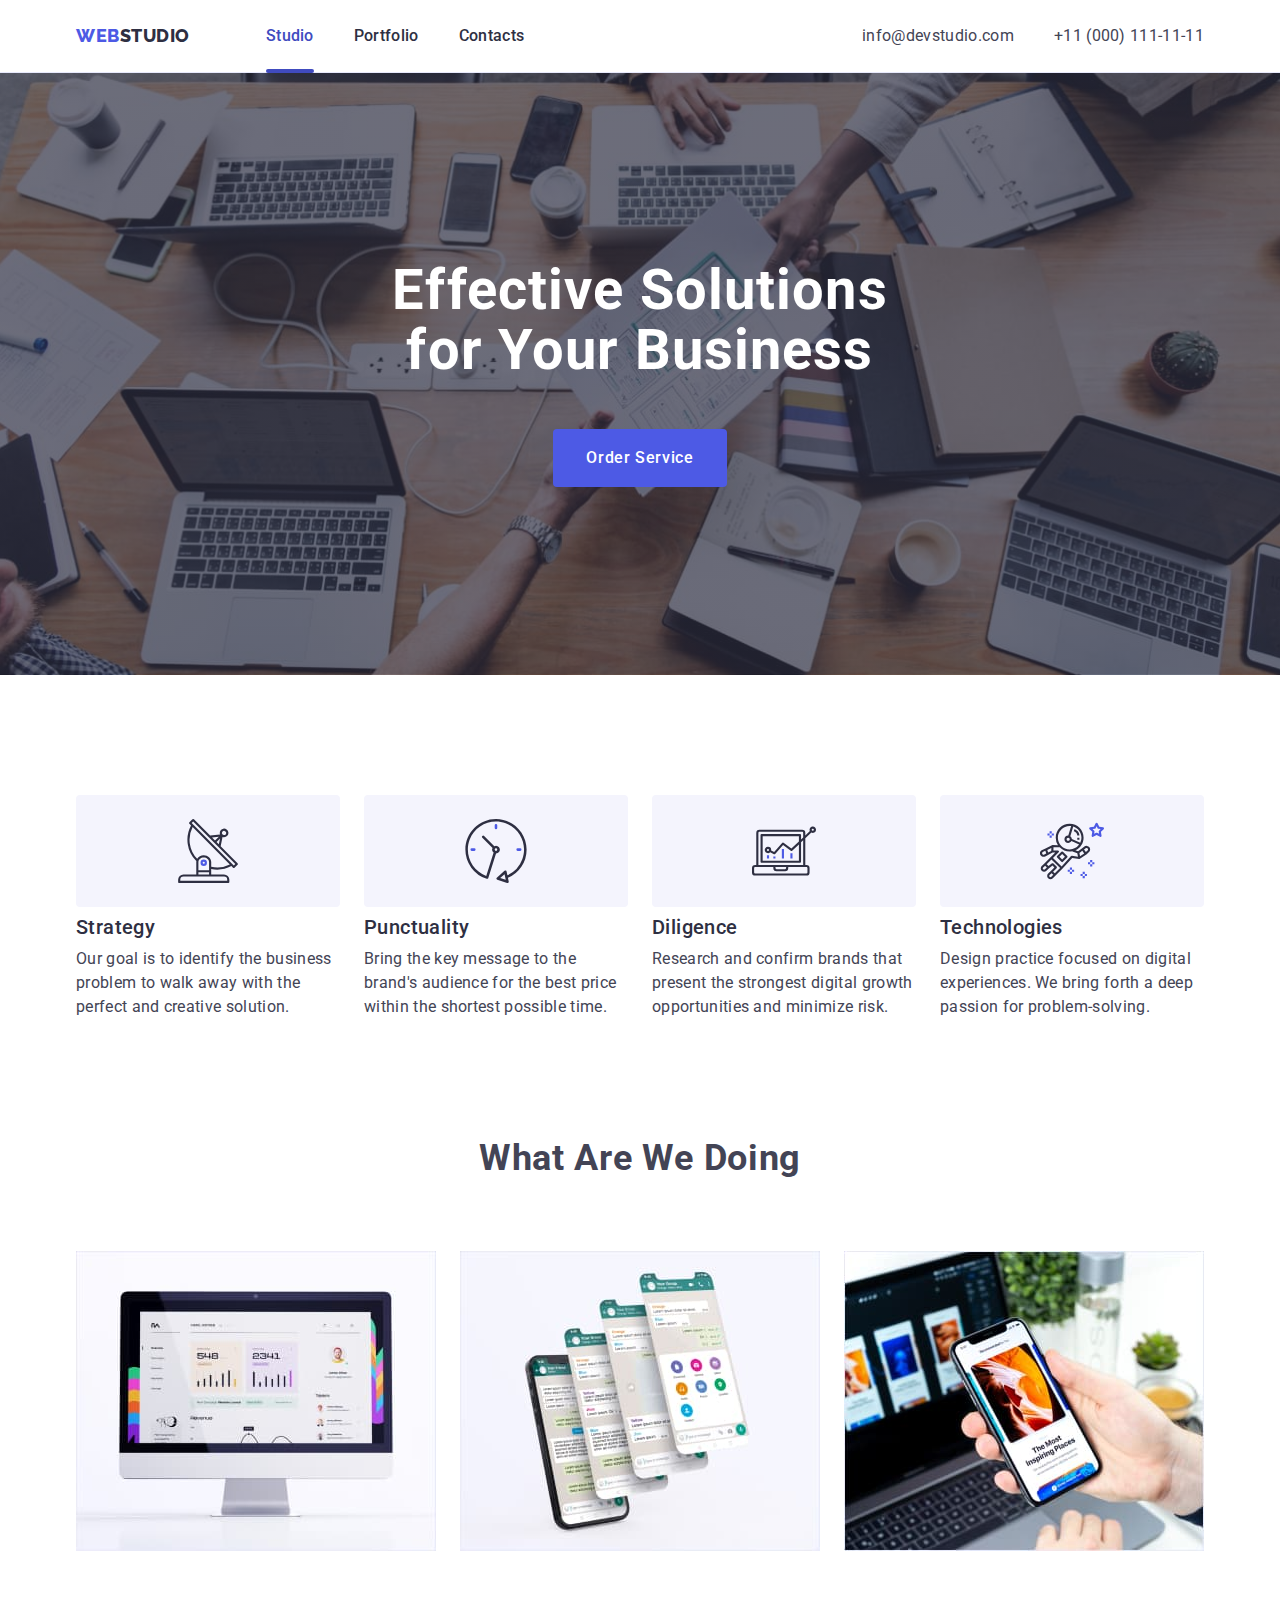
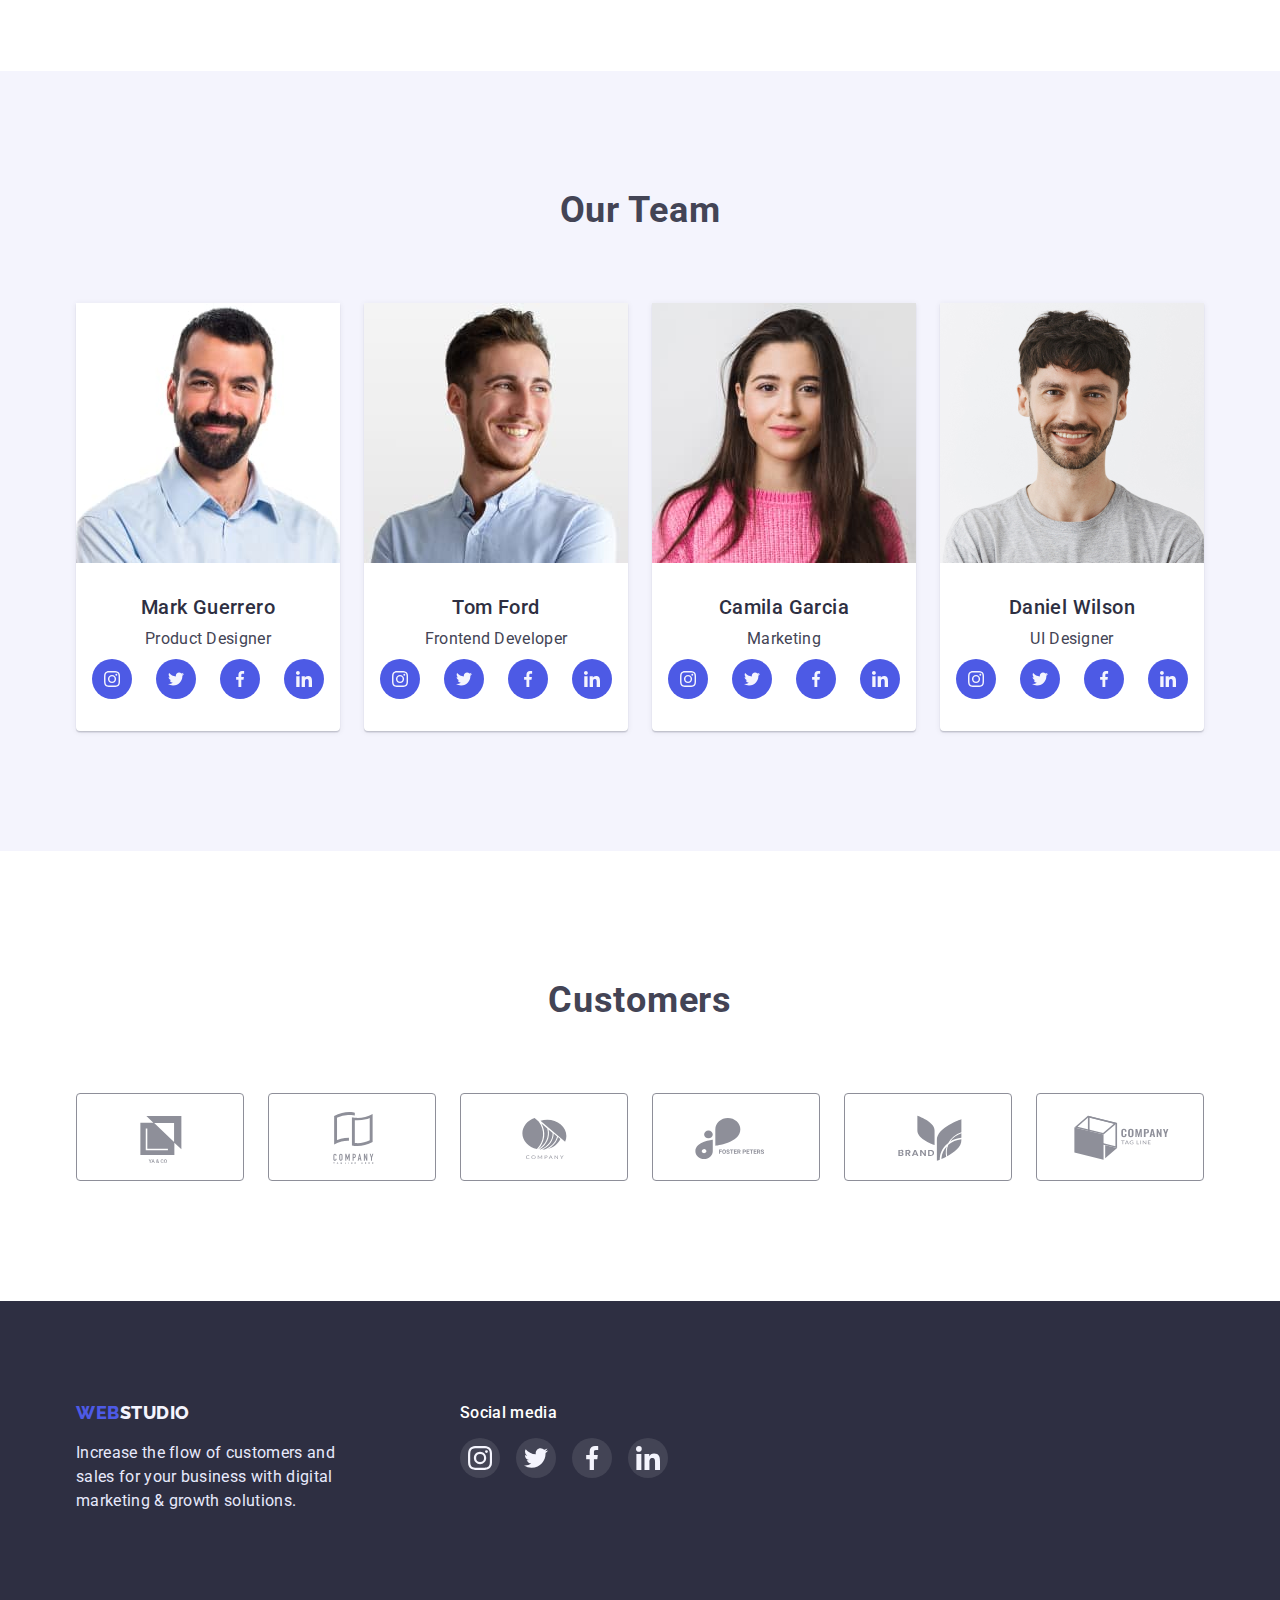
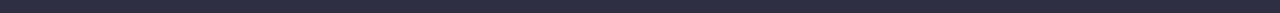
==== index.html @ 46c6119f "Initial commit" ====
<!DOCTYPE html>
<html lang="en">
  <head>
    <meta charset="UTF-8" />
    <meta http-equiv="X-UA-Compatible" content="IE=edge" />
    <meta name="viewport" content="width=device-width, initial-scale=1.0" />
    <title>WebStudio</title>

    <!-- normalize -->
    <link
      rel="stylesheet"
      href="https://cdnjs.cloudflare.com/ajax/libs/modern-normalize/1.0.0/modern-normalize.min.css"
    />

    <!-- font-family -->
    <link rel="preconnect" href="https://fonts.gstatic.com" />
    <link rel="preconnect" href="https://fonts.googleapis.com" />
    <link rel="preconnect" href="https://fonts.gstatic.com" crossorigin />
    <link
      href="https://fonts.googleapis.com/css2?family=Raleway:wght@800&family=Roboto:wght@400;500;700&display=swap"
      rel="stylesheet"
    />

    <!-- portfolio.html -->
    <link rel="stylesheet" href="./portfolio.html" />

    <!-- styles-css -->
    <link rel="stylesheet" href="./css/styles.css" />
  </head>

  <body>
    <!-- Header -->
    <header class="header">
      <div class="container header-container">
       
        <nav class="header-nav">
          <a href="./index.html" class="logo"
            >WEB<span class="logo-second">STUDIO</span></a
          >

          <ul class="site-nav">
            <li><a href="./index.html" class="link current">Studio</a></li>
            <li><a href="./portfolio.html" class="link">Portfolio</a></li>
            <li><a href="" class="link">Contacts</a></li>
          </ul>
        </nav>
        <address>
          <ul class="address-pages">
            <li>
              <a href="mailto:info@devstudio.com" class="mail link"
                >info@devstudio.com</a
              >
            </li>
            <li>
              <a href="tel:+110001111111" class="phone link"
                >+11 (000) 111-11-11</a
              >
            </li>
          </ul>
        </address>
      </div>
      
    </header>

    <main>
      <!-- Hero section -->
      <section class="section hero">
        <div class="container">
          <h1 class="hero-title">
            Effective Solutions for Your Business
          </h1>
          <button class="hero-button" type="button" data-modal-open>Order Service</button>
        </div>
      </section>
      <!-- секція2 Benefits-->
      <section class="section">
        <div class="container">
          <h2 class="visually-hidden">Our benefits</h2>
        <ul class="benefits-list list">
          <li class="benefits-item">
            <div class="icon-container">
              <svg class="benefit-icons" width="64" height="64"> 
              <use href="./images/icons.svg#icon-antenna"></use>
            </svg></div>
            
            <h3 class="section-subtitle">Strategy</h3>
            <p class="section-text">
              Our goal is to identify the business problem to walk away with the
              perfect and creative solution.
            </p>
          </li>
          <li class="benefits-item">
            <div class="icon-container">
            <svg class="benefit-icons" width="64" height="64">
              <use href="./images/icons.svg#icon-clock"></use>
            </svg></div>
            <h3 class="section-subtitle">Punctuality</h3>
            <p class="section-text">
              Bring the key message to the brand's audience for the best price
              within the shortest possible time.
            </p>
          </li>
          <li class="benefits-item">
            <div class="icon-container">
            <svg class="benefit-icons" width="64" height="64">
              <use href="./images/icons.svg#icon-diagram"></use>
            </svg></div>
            <h3 class="section-subtitle">Diligence</h3>
            <p class="section-text">
              Research and confirm brands that present the strongest digital
              growth opportunities and minimize risk.
            </p>
          </li>
          <li class="benefits-item">
            <div class="icon-container">
            <svg class="benefit-icons" width="64" height="64">
              <use href="./images/icons.svg#icon-astronaut"></use>
            </svg></div>
            <h3 class="section-subtitle">Technologies</h3>
            <p class="section-text">
              Design practice focused on digital experiences. We bring forth a
              deep passion for problem-solving.
            </p>
          </li>
        </ul>
        </div>
        
        
      </section>
      <!-- секція3 -->
      <section class="section about">
        <div class="container">
        <h2 class="section-title">What are we doing</h2>
        <ul class="list services ">
          <li>
            <img src="./images/img1.jpg" alt="img" width="360" height="300" />
          </li>
          <li>
            <img src="./images/img2.jpg" alt="img" width="360" height="300" />
          </li>
          <li>
            <img src="./images/img3.jpg" alt="img" width="360" height="300" />
          </li>
        </ul>
        </div>
      </section>
      <!-- секція 4 OUR TEAM -->
      <section class="section team">
        <div class="container">
        <h2 class="section-title">Our Team</h2>
        <ul class="list team-faces">
          <li class="team-list">
            <img class="image"
              src="./images/photo1.jpg"
              alt="Mark Guerrero"
              width="264"
              height="260"
            />
            <h3 class="section-subtitle">Mark Guerrero</h3>
            <p class="section-text team-text">Product Designer</p>
            <ul class="socials-list list">
              <li class="socials-item">
                <a class="socials-link" href="#">
                <svg class="socials-icon" width="16" height="16">
                <use href="./images/icons.svg#icon-instagram">

                </use>
              </svg>
            </a>
          </li>
              <li class="socials-item">
                <a class="socials-link " href="#">
                <svg class="socials-icon" width="16" height="16">
                <use href="./images/icons.svg#icon-twitter">

                </use>
              </svg>
            </a>
          </li>
              <li class="socials-item">
                <a class="socials-link" href="#">
                <svg class="socials-icon" width="16" height="16">
                <use href="./images/icons.svg#icon-facebook">

                </use>
              </svg>
            </a>
          </li>
              <li class="socials-item">
                <a class="socials-link" href="#">
                <svg class="socials-icon" width="16" height="16">
                <use href="./images/icons.svg#icon-linkedin">

                </use>
              </svg>
            </a>
          </li>
            </ul>
          </li>
          <li class="team-list">
            <img class="image"
              src="./images/photo2.jpg"
              alt="Tom Ford"
              width="264"
              height="260"
            />
            <h3 class="section-subtitle">Tom Ford</h3>
            <p class="section-text team-text">Frontend Developer</p>
             <ul class="socials-list list">
              <li class="socials-item">
                <a class="socials-link" href="#">
                <svg class="socials-icon" width="16" height="16">
                <use href="./images/icons.svg#icon-instagram">

                </use>
              </svg>
            </a>
          </li>
              <li class="socials-item">
                <a class="socials-link " href="#">
                <svg class="socials-icon" width="16" height="16">
                <use href="./images/icons.svg#icon-twitter">

                </use>
              </svg>
            </a>
          </li>
              <li class="socials-item">
                <a class="socials-link" href="#">
                <svg class="socials-icon" width="16" height="16">
                <use href="./images/icons.svg#icon-facebook">

                </use>
              </svg>
            </a>
          </li>
              <li class="socials-item">
                <a class="socials-link" href="#">
                <svg class="socials-icon" width="16" height="16">
                <use href="./images/icons.svg#icon-linkedin">

                </use>
              </svg>
            </a>
          </li>
            </ul>
          </li>
          <li class="team-list">
            <img class="image"
              src="./images/photo3.jpg"
              alt="Camila Garcia"
              width="264"
              height="260"
            />
            <h3 class="section-subtitle">Camila Garcia</h3>
            <p class="section-text team-text">Marketing</p>
             <ul class="socials-list list">
              <li class="socials-item">
                <a class="socials-link" href="#">
                <svg class="socials-icon" width="16" height="16">
                <use href="./images/icons.svg#icon-instagram">

                </use>
              </svg>
            </a>
          </li>
              <li class="socials-item">
                <a class="socials-link " href="#">
                <svg class="socials-icon" width="16" height="16">
                <use href="./images/icons.svg#icon-twitter">

                </use>
              </svg>
            </a>
          </li>
              <li class="socials-item">
                <a class="socials-link" href="#">
                <svg class="socials-icon" width="16" height="16">
                <use href="./images/icons.svg#icon-facebook">

                </use>
              </svg>
            </a>
          </li>
              <li class="socials-item">
                <a class="socials-link" href="#">
                <svg class="socials-icon" width="16" height="16">
                <use href="./images/icons.svg#icon-linkedin">

                </use>
              </svg>
            </a>
          </li>
            </ul>
          </li>
          <li class="team-list">
            <img class="image"
              src="./images/photo4.jpg"
              alt="Daniel Wilson"
              width="264"
              height="260"
            />
            <h3 class="section-subtitle">Daniel Wilson</h3>
            <p class="section-text team-text">UI Designer</p>
             <ul class="socials-list list">
              <li class="socials-item">
                <a class="socials-link" href="#">
                <svg class="socials-icon" width="16" height="16">
                <use href="./images/icons.svg#icon-instagram">

                </use>
              </svg>
            </a>
          </li>
              <li class="socials-item">
                <a class="socials-link " href="#">
                <svg class="socials-icon" width="16" height="16">
                <use href="./images/icons.svg#icon-twitter">

                </use>
              </svg>
            </a>
          </li>
              <li class="socials-item">
                <a class="socials-link" href="#">
                <svg class="socials-icon" width="16" height="16">
                <use href="./images/icons.svg#icon-facebook">

                </use>
              </svg>
            </a>
          </li>
              <li class="socials-item">
                <a class="socials-link" href="#">
                <svg class="socials-icon" width="16" height="16">
                <use href="./images/icons.svg#icon-linkedin">

                </use>
              </svg>
            </a>
          </li>
            </ul>
          </li>
        </ul>
      </section>
      </div>

<!-- section Customers -->

      <section class="customers-section">
        <div class="container">
          <h2 class="section-title">Customers</h2>

          <ul class="customers-list list">

            <li class="customers-item">
              <a class="customers-link" href="#">
              <svg class="customers-icon" width="104" height="56">
                <use href="./images/icons.svg#icon-ya-and-co">
                </use>
              </svg> 
              </a>
            </li>

            <li class="customers-item">
              <a class="customers-link" href="#"> 
              <svg class="customers-icon" width="104" height="56">
                <use href="./images/icons.svg#icon-company-tagline-here">
               </use>
              </svg> 
              </a>
            </li>

            <li class="customers-item">
              <a class="customers-link" href="#"> 
              <svg class="customers-icon" width="104" height="56">
                <use href="./images/icons.svg#icon-company">
                </use>
              </svg> 
            </a>
            </li>

            <li class="customers-item">
              <a class="customers-link" href="#">
              <svg class="customers-icon" width="104" height="56">
                <use href="./images/icons.svg#icon-foster-peters">
                </use>
              </svg> 
            </a>
            </li>

            <li class="customers-item">
              <a class="customers-link" href="#"> 
              <svg class="customers-icon" width="104" height="56">
                <use href="./images/icons.svg#icon-brand">
                </use>
              </svg>  
            </a>
          </li>

            <li class="customers-item">
              <a class="customers-link" href="#">   
              <svg class="customers-icon" width="104" height="56">
                <use href="./images/icons.svg#icon-company-tagline">
                </use>
              </svg>  
            </a>
          </li>
          </ul>
          </div>
      </section>
    </main>

    <footer class="footer">

      <div class="container footer-page">

      <div class="footer-logo">
      <a href="./index.html" class="logo"
        >WEB<span class="logo-second inverted">STUDIO</span>
      </a>
      <p class="footer-text">
        Increase the flow of customers and sales for your business with digital
        marketing & growth solutions.
      </p>
      </div>

      <div class="footer-media">

      <h2 class="footer-title">Social media</h2>

      <ul class="footer-social-list list">

        <li class="footer-socials-item">
          <a class="footer-socials-link" href="#">
            <svg class="footer-socials-icon" width="24" height="24">
              <use href="./images/icons.svg#icon-instagram-f">
              </use>
            </svg>
           </a>
           </li>

        <li class="footer-socials-item">
          <a class="footer-socials-link" href="#">
           <svg class="footer-socials-icon" width="24" height="24">
            <use href="./images/icons.svg#icon-twitter-f">
            </use>
            </svg>
            </a>
            </li>
        <li class="footer-socials-item">
          <a class="footer-socials-link" href="#">
          <svg class="footer-socials-icon" width="24" height="24">
           <use href="./images/icons.svg#icon-facebook-f">
            </use>
             </svg>
             </a>
             </li>
        <li class="footer-socials-item">
          <a class="footer-socials-link" href="#">
          <svg class="footer-socials-icon" width="24" height="24">
          <use href="./images/icons.svg#icon-linkedin-f">
           </use>
           </svg>
        </a>
        </li>
      </ul>
</div>
      </div>
    </footer>
 
    <div class="backdrop is-hidden" data-modal >

      <div class="modal">

        <button class="modal-close" type="button" data-modal-close>
          <svg class="icon-close" width="8" height="8">
            <use href="./images/icons.svg#icon-close">
          </use>
          </svg>
        </button>

      </div>
    </div>



    <script src="./js/modal.js"></script>
  </body>
</html>
---- css/styles.css ----
:root {
  --primary-text-color: #434455; /* SLATE */
  --primary-color: #2e2f42; /* NAVY BLUE */
  --accent-color: #4d5ae5; /* IRIS*/
  --secondary-background-color: #f4f4fd; /* CLOUD */
  --accent-color-focus: #404bbf; /* OCEAN */
  --border-color: #e7e9fc; /* CORNFLOWER */
  --secondary-border-color: #8e8f99; /* LIGHT SLATE */
  --invert-white-color: #fff; /* WHITE */
  --icon-color-grey: #afb1b8;
  --background-icon-secondary: rgba(255, 255, 255, 0.1);
  --background-icon-accent: #31d0aa;
  --modal-color: #fcfcfc;
}

body {
  color: var(--primary-text-color);
  background-color: var(--invert-white-color);
  font-family: 'Roboto', sans-serif;
  font-size: 16px;
}

p,
h1,
h2,
h3,
h4,
h5,
h6 {
  margin-top: 0;
}

ul {
  margin: 0;
  padding: 0;
}

img {
  display: block;
  max-width: 100%;
  height: auto;
}

.container {
  width: 1158px;
  padding: 0 15px;
  margin: 0 auto;
}

.icon-container {
  width: 264px;
  height: 112px;
  margin-bottom: 8px;

  display: flex;
  align-items: center;
  justify-content: center;

  background-color: var(--secondary-background-color);
  border-radius: 4px;
}

.visually-hidden {
  position: absolute;
  width: 1px;
  height: 1px;
  margin: -1px;
  border: 0;
  padding: 0;

  white-space: nowrap;
  clip-path: inset(100%);
  clip: rect(0 0 0 0);
  overflow: hidden;
}

.section {
  padding: 120px 0;
}

.link {
  text-decoration: none;
}

/* Header */

.header {
  border-bottom: 1px solid var(--border-color);
  box-shadow: 0px 2px 1px rgba(46, 47, 66, 0.08),
    0px 1px 1px rgba(46, 47, 66, 0.16), 0px 1px 6px rgba(46, 47, 66, 0.08);
}

.site-nav,
.address-pages,
.list {
  list-style: none;
}

.header-container {
  display: flex;
  align-items: center;
}

.header-nav {
  display: flex;
  align-items: center;
  flex-grow: 1;
  gap: 76px;
}

.logo {
  color: var(--accent-color);
  font-family: 'Raleway', sans-serif;
  font-weight: 800;
  font-size: 18px;
  line-height: 1.33;
  letter-spacing: 0.03em;
  text-decoration: none;
}

.logo-second {
  color: var(--primary-color);
}

.logo .inverted {
  color: var(--secondary-background-color);
}

.site-nav {
  display: flex;
  gap: 40px;
}

.site-nav .link {
  color: var(--primary-color);
  font-weight: 500;
  text-decoration: none;
  line-height: 1.5;
  letter-spacing: 0.02em;
  padding: 24px 0;

  display: block;
  transition: color 250ms cubic-bezier(0.4, 0, 0.2, 1);
}

.site-nav .link:hover,
.site-nav .link:focus {
  color: var(--accent-color-focus);
}

.site-nav .link.current {
  position: relative;
  color: var(--accent-color-focus);
}

.link.current::after {
  position: absolute;

  bottom: -1px;
  left: 0;
  width: 100%;
  height: 4px;
  background-color: currentColor;
  border-radius: 2px;

  content: '';
}

.address-pages {
  align-items: center;
  gap: 40px;
  display: flex;
  padding: 24px 0;
}

.address-pages .mail,
.address-pages .phone {
  color: var(--primary-text-color);
  font-style: normal;
  line-height: 1.5;
  text-decoration: none;
  letter-spacing: 0.02em;
  transition: color 250ms cubic-bezier(0.4, 0, 0.2, 1);
}

.address-pages .mail:hover,
.address-pages .mail:focus {
  color: var(--accent-color-focus);
}

/* Hero */
.section .hero {
  max-width: 1440px;
  margin: 0 auto;
}

.hero {
  padding-top: 188px;
  padding-bottom: 188px;

  text-align: center;
  background-color: var(--primary-color);
  background-image: linear-gradient(
      rgba(46, 47, 66, 0.7),
      rgba(46, 47, 66, 0.7)
    ),
    url(../images/people-office.jpg);
  background-repeat: no-repeat;
  background-position: center;
  background-size: cover;
  max-width: 1440px;
  margin: 0 auto;
}

.hero-title {
  width: 496px;
  margin-left: auto;
  margin-right: auto;
  margin-bottom: 48px;

  color: var(--invert-white-color);
  font-size: 56px;
  line-height: 1.07;
  text-align: center;
  letter-spacing: 0.02em;
}

.hero-button {
  display: inline-block;
  border-radius: 4px;
  padding: 16px 32px;
  border: 1px solid transparent;

  color: var(--invert-white-color);
  background-color: var(--accent-color);
  font-family: 'Roboto', sans-serif;
  font-weight: 500;
  font-size: 16px;
  line-height: 1.5;
  align-items: center;
  letter-spacing: 0.04em;
  cursor: pointer;
  transition: background-color 250ms cubic-bezier(0.4, 0, 0.2, 1);
}

.hero-button:hover,
.hero-button:focus {
  background-color: var(--accent-color-focus);
}

/* Benefit section */

.benefits-list {
  display: flex;
  justify-content: center;
  gap: 24px;
}

.benefits-item {
  flex-basis: calc((100% - 72px) / 4);
}

.services {
  display: flex;
  justify-content: center;
  flex-grow: 1;
  gap: 24px;
}

.item-name {
  font-weight: 500;
  font-size: 20px;
  line-height: 1.2;
  letter-spacing: 0.02em;
}

/* About section */
.about {
  padding-top: 0;
}

/* TEAM section  */

.team-faces {
  display: flex;
  justify-content: center;
  gap: 24px;
  flex-basis: calc((100% - 24px) / 3);
}

.team {
  background-color: var(--secondary-background-color);
}

.section-title {
  margin-bottom: 72px;

  font-size: 36px;
  line-height: 1.11;
  text-align: center;
  letter-spacing: 0.02em;
  text-transform: capitalize;
}

.section-subtitle {
  margin-bottom: 8px;

  font-weight: 500;
  font-size: 20px;
  line-height: 1.2;
  letter-spacing: 0.02em;
  color: var(--primary-color);
}

.section-text {
  line-height: 1.5;
  letter-spacing: 0.02em;
  color: var(--primary-text-color);
  margin-bottom: 0;
}

.team-list {
  background-color: var(--invert-white-color);
  padding-bottom: 32px;
  text-align: center;

  box-shadow: 0px 1px 6px rgba(46, 47, 66, 0.08),
    0px 1px 1px rgba(46, 47, 66, 0.16), 0px 2px 1px rgba(46, 47, 66, 0.08);
  border-radius: 0px 0px 4px 4px;
}

.team-text {
  margin-bottom: 8px;
}

.image {
  margin-bottom: 32px;
}

/* PORTFOLIO Styles*/

.portfolio {
  padding-top: 96px;
}

.portfolio-img {
  margin-bottom: 0;
}

.section .portfolio {
  padding-top: 96px;
}

.buttons {
  display: flex;
  gap: 24px;
  margin-bottom: 72px;
  justify-content: center;
}

.portfolio-button {
  color: var(--accent-color);
  background-color: var(--secondary-background-color);
  border: 1px solid var(--border-color);
  padding: 12px 24px;
  border-radius: 4px;

  font-weight: 500;
  font-size: 16px;
  line-height: 1.5;
  letter-spacing: 0.04em;
  transition: color 250ms cubic-bezier(0.4, 0, 0.2, 1),
    background-color 250ms cubic-bezier(0.4, 0, 0.2, 1),
    box-shadow 250ms cubic-bezier(0.4, 0, 0.2, 1);
}

.portfolio-button:hover,
.portfolio-button:focus {
  color: var(--invert-white-color);
  background-color: var(--accent-color-focus);
  box-shadow: 0px 3px 1px rgba(0, 0, 0, 0.1), 0px 2px 1px rgba(0, 0, 0, 0.08),
    0px 2px 2px rgba(0, 0, 0, 0.12);
  border-radius: 4px;
  border-color: transparent;

  cursor: pointer;
}

.portfolio-links {
  display: block;
  text-decoration: none;
  border: 1px solid var(--border-color);
  transition: border 250ms cubic-bezier(0.4, 0, 0.2, 1),
    box-shadow 250ms cubic-bezier(0.4, 0, 0.2, 1);
}

.portfolio-links:hover,
.portfolio-links:focus {
  border: 1px solid var(--secondary-background-color);
  box-shadow: 0px 1px 6px rgba(46, 47, 66, 0.08),
    0px 1px 1px rgba(46, 47, 66, 0.16), 0px 2px 1px rgba(46, 47, 66, 0.08);
}

.portfolio-list {
  background: var(--invert-white-color);

  flex-basis: calc((100% - 48px) / 3);
}

.cards-set {
  display: flex;
  flex-wrap: wrap;
  row-gap: 48px;
  column-gap: 24px;
}

.img-descr {
  padding: 32px 16px;
}

.card-image {
  position: relative;
  overflow: hidden;
}

.image-overlay {
  position: absolute;

  top: 0;
  left: 0;
  width: 100%;
  height: 100%;
  transform: translateY(100%);
  transition: transform 250ms cubic-bezier(0.4, 0, 0.2, 1);
  padding: 40px 32px;

  background-color: var(--accent-color);
  color: var(--secondary-background-color);
  line-height: 1.5;
  letter-spacing: 0.02em;
}

.portfolio-links:hover .image-overlay,
.portfolio-links:focus .image-overlay {
  transform: translateY(0%);
}

/* Footer */

.footer {
  padding-top: 100px;
  padding-bottom: 100px;

  background-color: var(--primary-color);
}

.footer-text {
  color: var(--border-color);
  line-height: 1.5;
  letter-spacing: 0.02em;
  width: 264px;
  margin-top: 16px;
  margin-bottom: 0;
}

.footer-title {
  font-weight: 500;
  font-size: 16px;
  line-height: 1.5;
  color: var(--invert-white-color);
  letter-spacing: 0.02em;
}

.footer-page {
  display: flex;
  gap: 120px;
}

.footer-social-list {
  display: flex;

  gap: 16px;
}

.footer-socials-item {
  width: 40px;
  height: 40px;
}

.footer-socials-link {
  display: flex;
  justify-content: center;
  align-items: center;
  width: 100%;
  height: 100%;
  background-color: var(--background-icon-secondary);
  border-radius: 50%;
  transition: background-color 250ms cubic-bezier(0.4, 0, 0.2, 1);
}

.footer-socials-link:hover,
.footer-socials-link:focus {
  background-color: var(--background-icon-accent);
}

.footer-socials-icon {
  fill: var(--secondary-background-color);
}

/* Socials */
.socials-list {
  display: flex;
  gap: 24px;
  justify-content: center;
}

.socials-item {
  width: 40px;
  height: 40px;
}

.socials-link {
  display: flex;
  align-items: center;
  justify-content: center;
  width: 100%;
  height: 100%;
  background-color: var(--accent-color);
  fill: var(--secondary-background-color);
  border-radius: 50%;
  transition: background-color 250ms cubic-bezier(0.4, 0, 0.2, 1);
}

.socials-link:hover,
.socials-link:focus {
  background-color: var(--accent-color-focus);
}

/* Customers */
.customers-section {
  padding-top: 130px;
  padding-bottom: 120px;
}

.customers-list {
  display: flex;
  gap: 24px;
  justify-content: center;
}

.customers-item {
  width: 168px;
  height: 88px;
}

.customers-link {
  display: flex;
  justify-content: center;
  align-items: center;

  border: 1px solid var(--secondary-border-color);
  fill: var(--secondary-border-color);
  border-radius: 4px;

  width: 100%;
  height: 100%;
  transition: border-color 250ms cubic-bezier(0.4, 0, 0.2, 1),
    fill 250ms cubic-bezier(0.4, 0, 0.2, 1);
}

.customers-link:hover,
.customers-link:focus {
  border-color: var(--accent-color-focus);
  fill: var(--accent-color-focus);
}

/* Modal */
.backdrop {
  position: fixed;
  top: 0;
  left: 0;

  display: flex;
  align-items: center;
  justify-content: center;
  width: 100%;
  height: 100%;
  padding: 20px 0;
  background-color: rgba(46, 47, 66, 0.4);
  transition: opacity 500ms, visibility 500ms;
}
.backdrop.is-hidden {
  opacity: 0;
  visibility: hidden;
  pointer-events: none;
}

.modal {
  position: relative;
  overflow: auto;
  width: 100%;
  height: 100%;
  max-width: 408px;
  max-height: 576px;
  background-color: var(--modal-color);
  transition: transform 500ms;
}

.backdrop.is-hidden.modal {
  transform: scale(0);
}

.modal-close {
  display: flex;
  margin-top: 24px;
  margin-right: 24px;
  margin-left: auto;
  align-items: center;
  justify-content: center;

  width: 24px;
  height: 24px;

  background-color: var(--border-color);
  border: 1px solid rgba(0, 0, 0, 0.1);
  border-radius: 50%;
  cursor: pointer;
}

.icon-close {
}
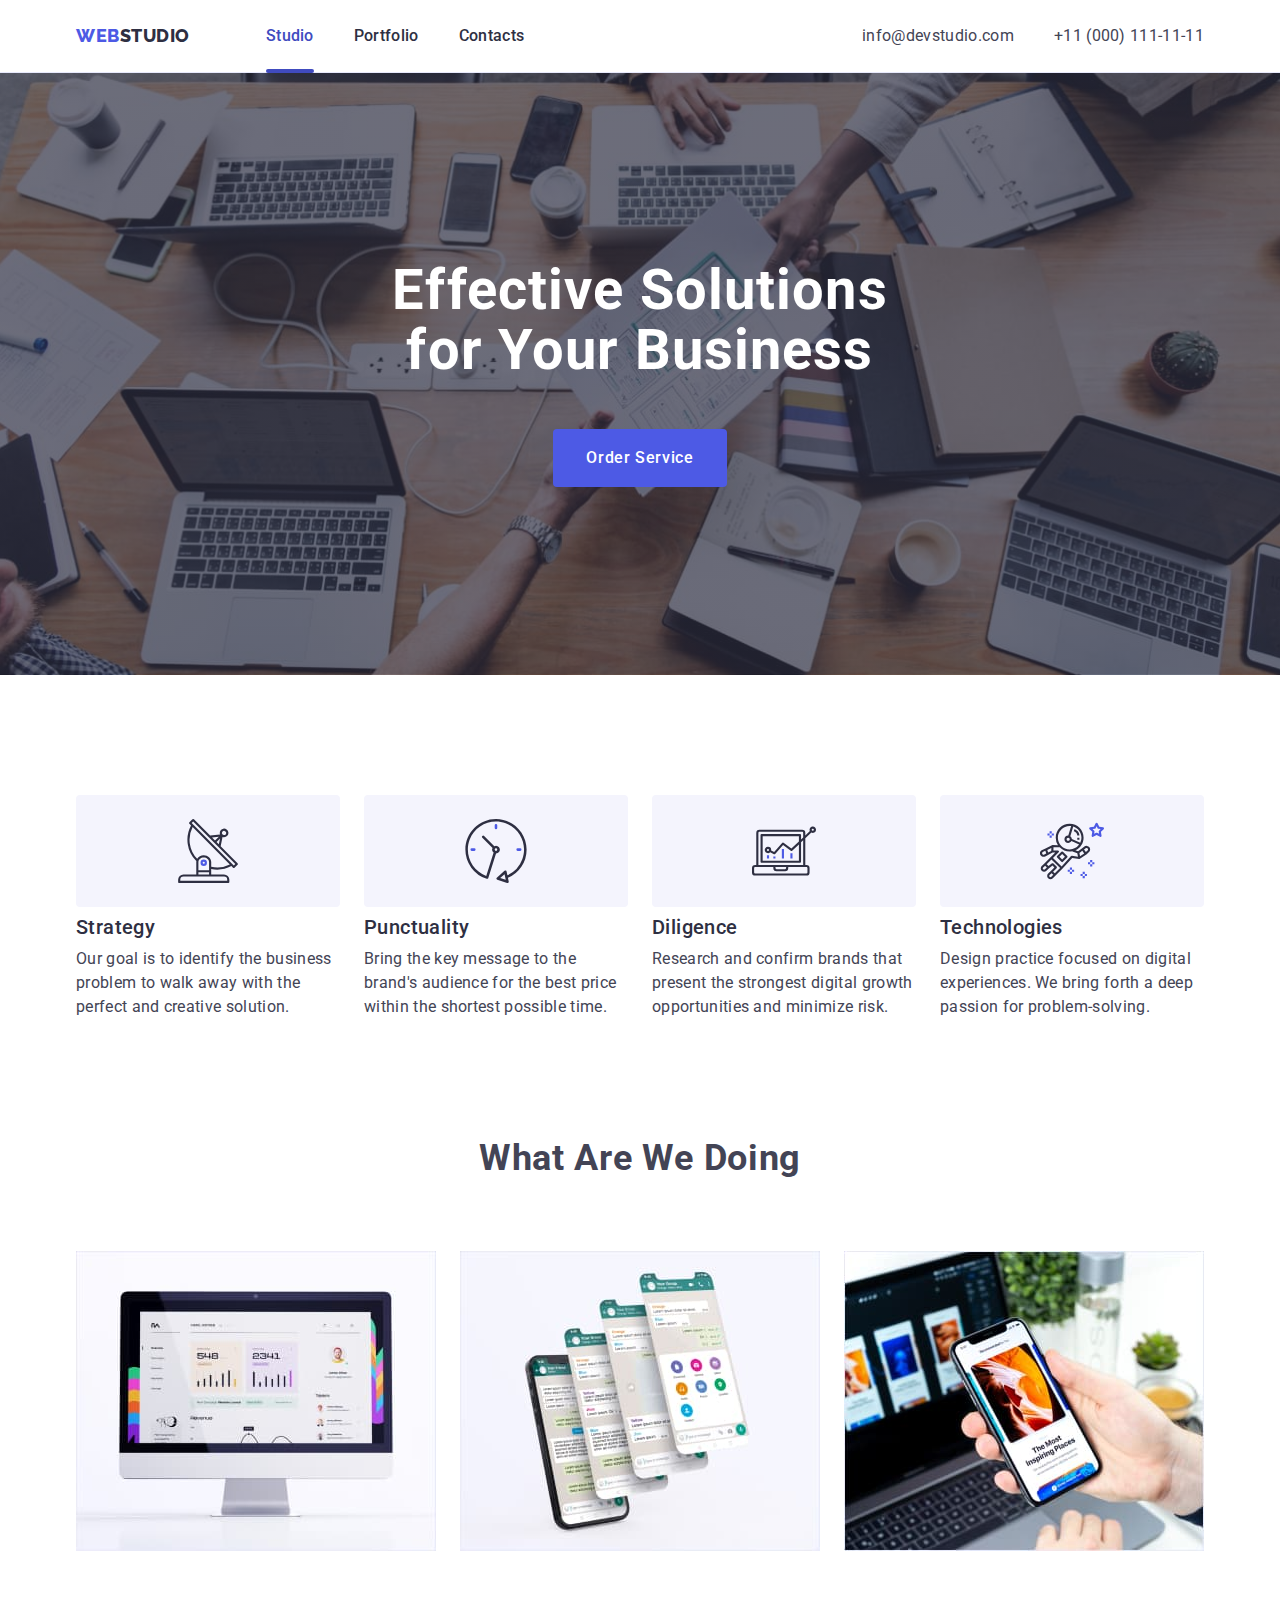
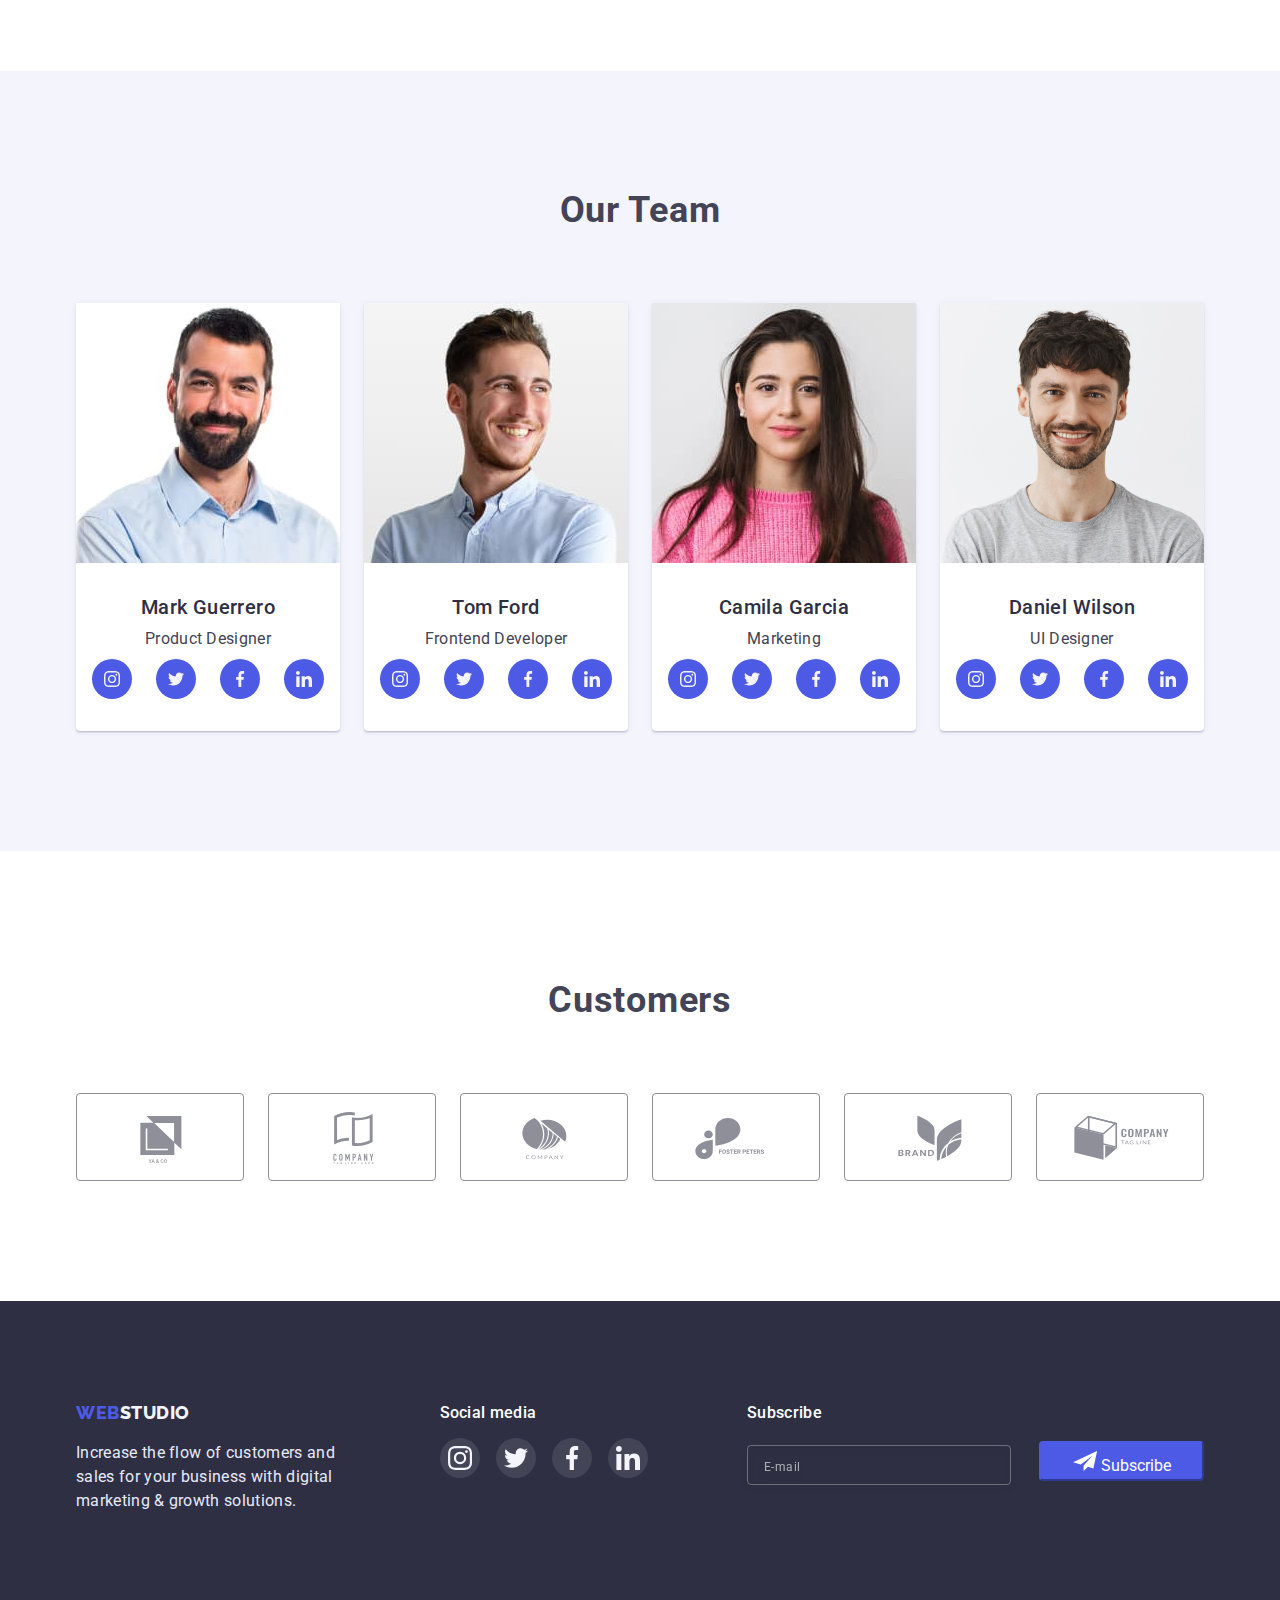
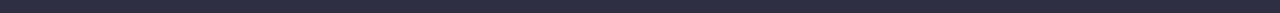
==== commit 71d0ce87: "hw-06-help" ====
--- a/index.html
+++ b/index.html
@@ -32,7 +32,6 @@
     <!-- Header -->
     <header class="header">
       <div class="container header-container">
-       
         <nav class="header-nav">
           <a href="./index.html" class="logo"
             >WEB<span class="logo-second">STUDIO</span></a
@@ -59,431 +58,496 @@
           </ul>
         </address>
       </div>
-      
     </header>
 
     <main>
       <!-- Hero section -->
       <section class="section hero">
         <div class="container">
-          <h1 class="hero-title">
-            Effective Solutions for Your Business
-          </h1>
-          <button class="hero-button" type="button" data-modal-open>Order Service</button>
+          <h1 class="hero-title">Effective Solutions for Your Business</h1>
+          <button class="hero-button" type="button" data-modal-open>
+            Order Service
+          </button>
         </div>
       </section>
       <!-- секція2 Benefits-->
       <section class="section">
         <div class="container">
           <h2 class="visually-hidden">Our benefits</h2>
-        <ul class="benefits-list list">
-          <li class="benefits-item">
-            <div class="icon-container">
-              <svg class="benefit-icons" width="64" height="64"> 
-              <use href="./images/icons.svg#icon-antenna"></use>
-            </svg></div>
-            
-            <h3 class="section-subtitle">Strategy</h3>
-            <p class="section-text">
-              Our goal is to identify the business problem to walk away with the
-              perfect and creative solution.
-            </p>
-          </li>
-          <li class="benefits-item">
-            <div class="icon-container">
-            <svg class="benefit-icons" width="64" height="64">
-              <use href="./images/icons.svg#icon-clock"></use>
-            </svg></div>
-            <h3 class="section-subtitle">Punctuality</h3>
-            <p class="section-text">
-              Bring the key message to the brand's audience for the best price
-              within the shortest possible time.
-            </p>
-          </li>
-          <li class="benefits-item">
-            <div class="icon-container">
-            <svg class="benefit-icons" width="64" height="64">
-              <use href="./images/icons.svg#icon-diagram"></use>
-            </svg></div>
-            <h3 class="section-subtitle">Diligence</h3>
-            <p class="section-text">
-              Research and confirm brands that present the strongest digital
-              growth opportunities and minimize risk.
-            </p>
-          </li>
-          <li class="benefits-item">
-            <div class="icon-container">
-            <svg class="benefit-icons" width="64" height="64">
-              <use href="./images/icons.svg#icon-astronaut"></use>
-            </svg></div>
-            <h3 class="section-subtitle">Technologies</h3>
-            <p class="section-text">
-              Design practice focused on digital experiences. We bring forth a
-              deep passion for problem-solving.
-            </p>
-          </li>
-        </ul>
-        </div>
-        
-        
+          <ul class="benefits-list list">
+            <li class="benefits-item">
+              <div class="icon-container">
+                <svg class="benefit-icons" width="64" height="64">
+                  <use href="./images/icons.svg#icon-antenna"></use>
+                </svg>
+              </div>
+
+              <h3 class="section-subtitle">Strategy</h3>
+              <p class="section-text">
+                Our goal is to identify the business problem to walk away with
+                the perfect and creative solution.
+              </p>
+            </li>
+            <li class="benefits-item">
+              <div class="icon-container">
+                <svg class="benefit-icons" width="64" height="64">
+                  <use href="./images/icons.svg#icon-clock"></use>
+                </svg>
+              </div>
+              <h3 class="section-subtitle">Punctuality</h3>
+              <p class="section-text">
+                Bring the key message to the brand's audience for the best price
+                within the shortest possible time.
+              </p>
+            </li>
+            <li class="benefits-item">
+              <div class="icon-container">
+                <svg class="benefit-icons" width="64" height="64">
+                  <use href="./images/icons.svg#icon-diagram"></use>
+                </svg>
+              </div>
+              <h3 class="section-subtitle">Diligence</h3>
+              <p class="section-text">
+                Research and confirm brands that present the strongest digital
+                growth opportunities and minimize risk.
+              </p>
+            </li>
+            <li class="benefits-item">
+              <div class="icon-container">
+                <svg class="benefit-icons" width="64" height="64">
+                  <use href="./images/icons.svg#icon-astronaut"></use>
+                </svg>
+              </div>
+              <h3 class="section-subtitle">Technologies</h3>
+              <p class="section-text">
+                Design practice focused on digital experiences. We bring forth a
+                deep passion for problem-solving.
+              </p>
+            </li>
+          </ul>
+        </div>
       </section>
       <!-- секція3 -->
       <section class="section about">
         <div class="container">
-        <h2 class="section-title">What are we doing</h2>
-        <ul class="list services ">
-          <li>
-            <img src="./images/img1.jpg" alt="img" width="360" height="300" />
-          </li>
-          <li>
-            <img src="./images/img2.jpg" alt="img" width="360" height="300" />
-          </li>
-          <li>
-            <img src="./images/img3.jpg" alt="img" width="360" height="300" />
-          </li>
-        </ul>
+          <h2 class="section-title">What are we doing</h2>
+          <ul class="list services">
+            <li>
+              <img src="./images/img1.jpg" alt="img" width="360" height="300" />
+            </li>
+            <li>
+              <img src="./images/img2.jpg" alt="img" width="360" height="300" />
+            </li>
+            <li>
+              <img src="./images/img3.jpg" alt="img" width="360" height="300" />
+            </li>
+          </ul>
         </div>
       </section>
       <!-- секція 4 OUR TEAM -->
       <section class="section team">
         <div class="container">
-        <h2 class="section-title">Our Team</h2>
-        <ul class="list team-faces">
-          <li class="team-list">
-            <img class="image"
-              src="./images/photo1.jpg"
-              alt="Mark Guerrero"
-              width="264"
-              height="260"
-            />
-            <h3 class="section-subtitle">Mark Guerrero</h3>
-            <p class="section-text team-text">Product Designer</p>
-            <ul class="socials-list list">
-              <li class="socials-item">
-                <a class="socials-link" href="#">
-                <svg class="socials-icon" width="16" height="16">
-                <use href="./images/icons.svg#icon-instagram">
-
-                </use>
-              </svg>
-            </a>
-          </li>
-              <li class="socials-item">
-                <a class="socials-link " href="#">
-                <svg class="socials-icon" width="16" height="16">
-                <use href="./images/icons.svg#icon-twitter">
-
-                </use>
-              </svg>
-            </a>
-          </li>
-              <li class="socials-item">
-                <a class="socials-link" href="#">
-                <svg class="socials-icon" width="16" height="16">
-                <use href="./images/icons.svg#icon-facebook">
-
-                </use>
-              </svg>
-            </a>
-          </li>
-              <li class="socials-item">
-                <a class="socials-link" href="#">
-                <svg class="socials-icon" width="16" height="16">
-                <use href="./images/icons.svg#icon-linkedin">
-
-                </use>
-              </svg>
-            </a>
-          </li>
-            </ul>
-          </li>
-          <li class="team-list">
-            <img class="image"
-              src="./images/photo2.jpg"
-              alt="Tom Ford"
-              width="264"
-              height="260"
-            />
-            <h3 class="section-subtitle">Tom Ford</h3>
-            <p class="section-text team-text">Frontend Developer</p>
-             <ul class="socials-list list">
-              <li class="socials-item">
-                <a class="socials-link" href="#">
-                <svg class="socials-icon" width="16" height="16">
-                <use href="./images/icons.svg#icon-instagram">
-
-                </use>
-              </svg>
-            </a>
-          </li>
-              <li class="socials-item">
-                <a class="socials-link " href="#">
-                <svg class="socials-icon" width="16" height="16">
-                <use href="./images/icons.svg#icon-twitter">
-
-                </use>
-              </svg>
-            </a>
-          </li>
-              <li class="socials-item">
-                <a class="socials-link" href="#">
-                <svg class="socials-icon" width="16" height="16">
-                <use href="./images/icons.svg#icon-facebook">
-
-                </use>
-              </svg>
-            </a>
-          </li>
-              <li class="socials-item">
-                <a class="socials-link" href="#">
-                <svg class="socials-icon" width="16" height="16">
-                <use href="./images/icons.svg#icon-linkedin">
-
-                </use>
-              </svg>
-            </a>
-          </li>
-            </ul>
-          </li>
-          <li class="team-list">
-            <img class="image"
-              src="./images/photo3.jpg"
-              alt="Camila Garcia"
-              width="264"
-              height="260"
-            />
-            <h3 class="section-subtitle">Camila Garcia</h3>
-            <p class="section-text team-text">Marketing</p>
-             <ul class="socials-list list">
-              <li class="socials-item">
-                <a class="socials-link" href="#">
-                <svg class="socials-icon" width="16" height="16">
-                <use href="./images/icons.svg#icon-instagram">
-
-                </use>
-              </svg>
-            </a>
-          </li>
-              <li class="socials-item">
-                <a class="socials-link " href="#">
-                <svg class="socials-icon" width="16" height="16">
-                <use href="./images/icons.svg#icon-twitter">
-
-                </use>
-              </svg>
-            </a>
-          </li>
-              <li class="socials-item">
-                <a class="socials-link" href="#">
-                <svg class="socials-icon" width="16" height="16">
-                <use href="./images/icons.svg#icon-facebook">
-
-                </use>
-              </svg>
-            </a>
-          </li>
-              <li class="socials-item">
-                <a class="socials-link" href="#">
-                <svg class="socials-icon" width="16" height="16">
-                <use href="./images/icons.svg#icon-linkedin">
-
-                </use>
-              </svg>
-            </a>
-          </li>
-            </ul>
-          </li>
-          <li class="team-list">
-            <img class="image"
-              src="./images/photo4.jpg"
-              alt="Daniel Wilson"
-              width="264"
-              height="260"
-            />
-            <h3 class="section-subtitle">Daniel Wilson</h3>
-            <p class="section-text team-text">UI Designer</p>
-             <ul class="socials-list list">
-              <li class="socials-item">
-                <a class="socials-link" href="#">
-                <svg class="socials-icon" width="16" height="16">
-                <use href="./images/icons.svg#icon-instagram">
-
-                </use>
-              </svg>
-            </a>
-          </li>
-              <li class="socials-item">
-                <a class="socials-link " href="#">
-                <svg class="socials-icon" width="16" height="16">
-                <use href="./images/icons.svg#icon-twitter">
-
-                </use>
-              </svg>
-            </a>
-          </li>
-              <li class="socials-item">
-                <a class="socials-link" href="#">
-                <svg class="socials-icon" width="16" height="16">
-                <use href="./images/icons.svg#icon-facebook">
-
-                </use>
-              </svg>
-            </a>
-          </li>
-              <li class="socials-item">
-                <a class="socials-link" href="#">
-                <svg class="socials-icon" width="16" height="16">
-                <use href="./images/icons.svg#icon-linkedin">
-
-                </use>
-              </svg>
-            </a>
-          </li>
-            </ul>
-          </li>
-        </ul>
+          <h2 class="section-title">Our Team</h2>
+          <ul class="list team-faces">
+            <li class="team-list">
+              <img
+                class="image"
+                src="./images/photo1.jpg"
+                alt="Mark Guerrero"
+                width="264"
+                height="260"
+              />
+              <h3 class="section-subtitle">Mark Guerrero</h3>
+              <p class="section-text team-text">Product Designer</p>
+              <ul class="socials-list list">
+                <li class="socials-item">
+                  <a class="socials-link" href="#">
+                    <svg class="socials-icon" width="16" height="16">
+                      <use href="./images/icons.svg#icon-instagram"></use>
+                    </svg>
+                  </a>
+                </li>
+                <li class="socials-item">
+                  <a class="socials-link" href="#">
+                    <svg class="socials-icon" width="16" height="16">
+                      <use href="./images/icons.svg#icon-twitter"></use>
+                    </svg>
+                  </a>
+                </li>
+                <li class="socials-item">
+                  <a class="socials-link" href="#">
+                    <svg class="socials-icon" width="16" height="16">
+                      <use href="./images/icons.svg#icon-facebook"></use>
+                    </svg>
+                  </a>
+                </li>
+                <li class="socials-item">
+                  <a class="socials-link" href="#">
+                    <svg class="socials-icon" width="16" height="16">
+                      <use href="./images/icons.svg#icon-linkedin"></use>
+                    </svg>
+                  </a>
+                </li>
+              </ul>
+            </li>
+            <li class="team-list">
+              <img
+                class="image"
+                src="./images/photo2.jpg"
+                alt="Tom Ford"
+                width="264"
+                height="260"
+              />
+              <h3 class="section-subtitle">Tom Ford</h3>
+              <p class="section-text team-text">Frontend Developer</p>
+              <ul class="socials-list list">
+                <li class="socials-item">
+                  <a class="socials-link" href="#">
+                    <svg class="socials-icon" width="16" height="16">
+                      <use href="./images/icons.svg#icon-instagram"></use>
+                    </svg>
+                  </a>
+                </li>
+                <li class="socials-item">
+                  <a class="socials-link" href="#">
+                    <svg class="socials-icon" width="16" height="16">
+                      <use href="./images/icons.svg#icon-twitter"></use>
+                    </svg>
+                  </a>
+                </li>
+                <li class="socials-item">
+                  <a class="socials-link" href="#">
+                    <svg class="socials-icon" width="16" height="16">
+                      <use href="./images/icons.svg#icon-facebook"></use>
+                    </svg>
+                  </a>
+                </li>
+                <li class="socials-item">
+                  <a class="socials-link" href="#">
+                    <svg class="socials-icon" width="16" height="16">
+                      <use href="./images/icons.svg#icon-linkedin"></use>
+                    </svg>
+                  </a>
+                </li>
+              </ul>
+            </li>
+            <li class="team-list">
+              <img
+                class="image"
+                src="./images/photo3.jpg"
+                alt="Camila Garcia"
+                width="264"
+                height="260"
+              />
+              <h3 class="section-subtitle">Camila Garcia</h3>
+              <p class="section-text team-text">Marketing</p>
+              <ul class="socials-list list">
+                <li class="socials-item">
+                  <a class="socials-link" href="#">
+                    <svg class="socials-icon" width="16" height="16">
+                      <use href="./images/icons.svg#icon-instagram"></use>
+                    </svg>
+                  </a>
+                </li>
+                <li class="socials-item">
+                  <a class="socials-link" href="#">
+                    <svg class="socials-icon" width="16" height="16">
+                      <use href="./images/icons.svg#icon-twitter"></use>
+                    </svg>
+                  </a>
+                </li>
+                <li class="socials-item">
+                  <a class="socials-link" href="#">
+                    <svg class="socials-icon" width="16" height="16">
+                      <use href="./images/icons.svg#icon-facebook"></use>
+                    </svg>
+                  </a>
+                </li>
+                <li class="socials-item">
+                  <a class="socials-link" href="#">
+                    <svg class="socials-icon" width="16" height="16">
+                      <use href="./images/icons.svg#icon-linkedin"></use>
+                    </svg>
+                  </a>
+                </li>
+              </ul>
+            </li>
+
+            <li class="team-list">
+              <img
+                class="image"
+                src="./images/photo4.jpg"
+                alt="Daniel Wilson"
+                width="264"
+                height="260"
+              />
+              <h3 class="section-subtitle">Daniel Wilson</h3>
+              <p class="section-text team-text">UI Designer</p>
+              <ul class="socials-list list">
+                <li class="socials-item">
+                  <a class="socials-link" href="#">
+                    <svg class="socials-icon" width="16" height="16">
+                      <use href="./images/icons.svg#icon-instagram"></use>
+                    </svg>
+                  </a>
+                </li>
+
+                <li class="socials-item">
+                  <a class="socials-link" href="#">
+                    <svg class="socials-icon" width="16" height="16">
+                      <use href="./images/icons.svg#icon-twitter"></use>
+                    </svg>
+                  </a>
+                </li>
+
+                <li class="socials-item">
+                  <a class="socials-link" href="#">
+                    <svg class="socials-icon" width="16" height="16">
+                      <use href="./images/icons.svg#icon-facebook"></use>
+                    </svg>
+                  </a>
+                </li>
+
+                <li class="socials-item">
+                  <a class="socials-link" href="#">
+                    <svg class="socials-icon" width="16" height="16">
+                      <use href="./images/icons.svg#icon-linkedin"></use>
+                    </svg>
+                  </a>
+                </li>
+              </ul>
+            </li>
+          </ul>
+        </div>
       </section>
-      </div>
-
-<!-- section Customers -->
+
+      <!-- section Customers -->
 
       <section class="customers-section">
         <div class="container">
           <h2 class="section-title">Customers</h2>
 
           <ul class="customers-list list">
-
             <li class="customers-item">
               <a class="customers-link" href="#">
-              <svg class="customers-icon" width="104" height="56">
-                <use href="./images/icons.svg#icon-ya-and-co">
-                </use>
-              </svg> 
-              </a>
-            </li>
-
-            <li class="customers-item">
-              <a class="customers-link" href="#"> 
-              <svg class="customers-icon" width="104" height="56">
-                <use href="./images/icons.svg#icon-company-tagline-here">
-               </use>
-              </svg> 
-              </a>
-            </li>
-
-            <li class="customers-item">
-              <a class="customers-link" href="#"> 
-              <svg class="customers-icon" width="104" height="56">
-                <use href="./images/icons.svg#icon-company">
-                </use>
-              </svg> 
-            </a>
+                <svg class="customers-icon" width="104" height="56">
+                  <use href="./images/icons.svg#icon-ya-and-co"></use>
+                </svg>
+              </a>
             </li>
 
             <li class="customers-item">
               <a class="customers-link" href="#">
-              <svg class="customers-icon" width="104" height="56">
-                <use href="./images/icons.svg#icon-foster-peters">
-                </use>
-              </svg> 
-            </a>
+                <svg class="customers-icon" width="104" height="56">
+                  <use
+                    href="./images/icons.svg#icon-company-tagline-here"
+                  ></use>
+                </svg>
+              </a>
             </li>
 
             <li class="customers-item">
-              <a class="customers-link" href="#"> 
-              <svg class="customers-icon" width="104" height="56">
-                <use href="./images/icons.svg#icon-brand">
-                </use>
-              </svg>  
-            </a>
-          </li>
+              <a class="customers-link" href="#">
+                <svg class="customers-icon" width="104" height="56">
+                  <use href="./images/icons.svg#icon-company"></use>
+                </svg>
+              </a>
+            </li>
 
             <li class="customers-item">
-              <a class="customers-link" href="#">   
-              <svg class="customers-icon" width="104" height="56">
-                <use href="./images/icons.svg#icon-company-tagline">
-                </use>
-              </svg>  
-            </a>
-          </li>
-          </ul>
-          </div>
+              <a class="customers-link" href="#">
+                <svg class="customers-icon" width="104" height="56">
+                  <use href="./images/icons.svg#icon-foster-peters"></use>
+                </svg>
+              </a>
+            </li>
+
+            <li class="customers-item">
+              <a class="customers-link" href="#">
+                <svg class="customers-icon" width="104" height="56">
+                  <use href="./images/icons.svg#icon-brand"></use>
+                </svg>
+              </a>
+            </li>
+
+            <li class="customers-item">
+              <a class="customers-link" href="#">
+                <svg class="customers-icon" width="104" height="56">
+                  <use href="./images/icons.svg#icon-company-tagline"></use>
+                </svg>
+              </a>
+            </li>
+          </ul>
+        </div>
       </section>
     </main>
 
     <footer class="footer">
-
       <div class="container footer-page">
-
-      <div class="footer-logo">
-      <a href="./index.html" class="logo"
-        >WEB<span class="logo-second inverted">STUDIO</span>
-      </a>
-      <p class="footer-text">
-        Increase the flow of customers and sales for your business with digital
-        marketing & growth solutions.
-      </p>
-      </div>
-
-      <div class="footer-media">
-
-      <h2 class="footer-title">Social media</h2>
-
-      <ul class="footer-social-list list">
-
-        <li class="footer-socials-item">
-          <a class="footer-socials-link" href="#">
-            <svg class="footer-socials-icon" width="24" height="24">
-              <use href="./images/icons.svg#icon-instagram-f">
-              </use>
-            </svg>
-           </a>
-           </li>
-
-        <li class="footer-socials-item">
-          <a class="footer-socials-link" href="#">
-           <svg class="footer-socials-icon" width="24" height="24">
-            <use href="./images/icons.svg#icon-twitter-f">
-            </use>
-            </svg>
-            </a>
-            </li>
-        <li class="footer-socials-item">
-          <a class="footer-socials-link" href="#">
-          <svg class="footer-socials-icon" width="24" height="24">
-           <use href="./images/icons.svg#icon-facebook-f">
-            </use>
-             </svg>
-             </a>
-             </li>
-        <li class="footer-socials-item">
-          <a class="footer-socials-link" href="#">
-          <svg class="footer-socials-icon" width="24" height="24">
-          <use href="./images/icons.svg#icon-linkedin-f">
-           </use>
-           </svg>
-        </a>
-        </li>
-      </ul>
-</div>
+        <div class="footer-logo">
+          <a href="./index.html" class="logo"
+            >WEB<span class="logo-second inverted">STUDIO</span>
+          </a>
+          <p class="footer-text">
+            Increase the flow of customers and sales for your business with
+            digital marketing & growth solutions.
+          </p>
+        </div>
+
+        <div class="footer-media">
+          <h2 class="footer-title">Social media</h2>
+
+          <ul class="footer-social-list list">
+            <li class="footer-socials-item">
+              <a class="footer-socials-link" href="#">
+                <svg class="footer-socials-icon" width="24" height="24">
+                  <use href="./images/icons.svg#icon-instagram-f"></use>
+                </svg>
+              </a>
+            </li>
+
+            <li class="footer-socials-item">
+              <a class="footer-socials-link" href="#">
+                <svg class="footer-socials-icon" width="24" height="24">
+                  <use href="./images/icons.svg#icon-twitter-f"></use>
+                </svg>
+              </a>
+            </li>
+            <li class="footer-socials-item">
+              <a class="footer-socials-link" href="#">
+                <svg class="footer-socials-icon" width="24" height="24">
+                  <use href="./images/icons.svg#icon-facebook-f"></use>
+                </svg>
+              </a>
+            </li>
+            <li class="footer-socials-item">
+              <a class="footer-socials-link" href="#">
+                <svg class="footer-socials-icon" width="24" height="24">
+                  <use href="./images/icons.svg#icon-linkedin-f"></use>
+                </svg>
+              </a>
+            </li>
+          </ul>
+        </div>
+
+        <div class="subscribe-container">
+          <p class="footer-title">Subscribe</p>
+          <form class="subscribe-form">
+            <input
+              type="email"
+              name="email"
+              class="subscribe-input"
+              placeholder="E-mail"
+              id="email"
+            />
+
+            <button class="subscribe-btn" type="submit">
+              <span class="subscribe-icon">
+                <svg width="24" height="20">
+                  <use href=".//images/icons.svg#icon-send"></use>
+                </svg>
+              </span>
+
+              Subscribe
+            </button>
+          </form>
+        </div>
       </div>
     </footer>
- 
-    <div class="backdrop is-hidden" data-modal >
-
+
+    <!-- Modal -->
+    <div class="backdrop is-hidden" data-modal>
       <div class="modal">
-
         <button class="modal-close" type="button" data-modal-close>
           <svg class="icon-close" width="8" height="8">
-            <use href="./images/icons.svg#icon-close">
-          </use>
+            <use href="./images/icons.svg#icon-close"></use>
           </svg>
         </button>
 
+        <form class="modal-form">
+          <p class="form-title">
+            Leave your contacts and we will call you back
+          </p>
+
+          <label class="modal-form-field">
+            <span class="modal-form-input-descr"> Name </span>
+
+            <span class="modal-form-input-wrapper">
+              <input
+                type="text"
+                name="user-name"
+                class="modal-form-input"
+                required
+                pattern="^[a-zA-Zа-яА-ЯіІїЇ]+$"
+                minlength="2"
+              />
+              <svg class="modal-form-input-icon" width="18" height="18">
+                <use href="./images/icons.svg#icon-person"></use>
+              </svg>
+            </span>
+          </label>
+
+          <label class="modal-form-field">
+            <span class="modal-form-input-descr"> Phone </span>
+            <span class="modal-form-input-wrapper">
+              <input
+                type="tel"
+                name="user-phone"
+                class="modal-form-input"
+                required
+                pattern="[0-9]{3}-[0-9]{3}-[0-9]{2}-[0-9]{2}"
+                title="xxx-xxx-xx-xx"
+              />
+              <svg class="modal-form-input-icon" width="18" height="24">
+                <use href="./images/icons.svg#icon-phone"></use>
+              </svg>
+            </span>
+          </label>
+
+          <label class="modal-form-field">
+            <span class="modal-form-input-descr">Email </span>
+            <span class="modal-form-input-wrapper">
+              <input
+                type="email"
+                name="user-mail"
+                class="modal-form-input"
+                required
+              />
+              <svg class="modal-form-input-icon" width="18" height="24">
+                <use href="./images/icons.svg#icon-email"></use>
+              </svg>
+            </span>
+          </label>
+
+          <label class="modal-form-field">
+            <span class="modal-form-input-descr"> Comment </span>
+            <textarea
+              name="user-comment"
+              class="modal-form-comment"
+              placeholder="Text input"
+            ></textarea>
+          </label>
+
+          <input
+            id="user-policy"
+            type="checkbox"
+            name="user-policy-agree"
+            class="modal-form-checkbox visually-hidden"
+          />
+
+          <label for="user-policy" class="modal-form-check-descr">
+            I accept the terms and conditions of the &nbsp;<a
+              href=""
+              class="policy-link"
+            >
+              Privacy Policy
+            </a></label
+          >
+
+          <button type="submit" class="modal-btn-submit">Send</button>
+        </form>
       </div>
     </div>
-
-
 
     <script src="./js/modal.js"></script>
   </body>
--- a/css/styles.css
+++ b/css/styles.css
@@ -11,6 +11,7 @@
   --background-icon-secondary: rgba(255, 255, 255, 0.1);
   --background-icon-accent: #31d0aa;
   --modal-color: #fcfcfc;
+  --contrast-black-color: #000000;
 }
 
 body {
@@ -473,7 +474,8 @@
 
 .footer-page {
   display: flex;
-  gap: 120px;
+  flex-direction: row;
+  justify-content: space-between;
 }
 
 .footer-social-list {
@@ -505,6 +507,46 @@
 
 .footer-socials-icon {
   fill: var(--secondary-background-color);
+}
+
+.subscribe-container {
+  display: flex;
+  flex-direction: column;
+}
+
+.subscribe-input {
+  width: 264px;
+  height: 40px;
+  padding-top: 8px;
+  padding-left: 16px;
+  padding-bottom: 8px;
+  background-color: transparent;
+  border: 1px solid rgba(255, 255, 255, 0.3);
+  filter: drop-shadow(0px 4px 4px rgba(0, 0, 0, 0.15));
+  border-radius: 4px;
+}
+
+.subscribe-input:focus {
+  outline: none;
+  color: var(--invert-white-color);
+}
+
+.subscribe-input::placeholder {
+  font-size: 12px;
+  line-height: 2;
+  letter-spacing: 0.04em;
+  color: rgba(255, 255, 255, 0.6);
+}
+
+.subscribe-btn {
+  width: 165px;
+  height: 40px;
+  padding: 8px 24px;
+  margin-left: 24px;
+  background-color: var(--accent-color);
+  border-radius: 4px;
+  border-color: var(--accent-color);
+  color: var(--invert-white-color);
 }
 
 /* Socials */
@@ -601,7 +643,7 @@
   width: 100%;
   height: 100%;
   max-width: 408px;
-  max-height: 576px;
+  padding: 72px 24px 24px;
   background-color: var(--modal-color);
   transition: transform 500ms;
 }
@@ -611,9 +653,12 @@
 }
 
 .modal-close {
-  display: flex;
-  margin-top: 24px;
-  margin-right: 24px;
+  position: absolute;
+  top: 24px;
+  right: 24px;
+  display: flex;
+  margin-top: 0;
+  margin-right: 0;
   margin-left: auto;
   align-items: center;
   justify-content: center;
@@ -625,7 +670,158 @@
   border: 1px solid rgba(0, 0, 0, 0.1);
   border-radius: 50%;
   cursor: pointer;
-}
-
-.icon-close {
-}
+  transition: background-color 250ms cubic-bezier(0.4, 0, 0.2, 1);
+}
+
+.modal-close:hover,
+.modal-close:focus {
+  background-color: var(--accent-color-focus);
+}
+
+.form-title {
+  font-weight: 500;
+  font-size: 16px;
+  line-height: 1.5;
+
+  text-align: center;
+  letter-spacing: 0.02em;
+}
+
+/* Forms */
+.modal-form {
+  display: flex;
+  flex-direction: column;
+}
+
+.modal-form-field {
+  margin-bottom: 8px;
+}
+
+.modal-form-input-descr {
+  display: block;
+  font-weight: 400;
+  font-size: 12px;
+  line-height: 1.17;
+  color: var(--secondary-border-color);
+  margin-bottom: 4px;
+}
+
+.modal-form-input {
+  width: 100%;
+  height: 40px;
+  border: 1px solid rgba(33, 33, 33, 0.2);
+  border-radius: 4px;
+  padding-left: 38px;
+  transition: border-color 250ms cubic-bezier(0.4, 0, 0.2, 1);
+}
+
+.modal-form-input:focus {
+  outline: none;
+  border-color: var(--accent-color);
+}
+
+.modal-form-input:focus + .modal-form-input-icon {
+  fill: var(--accent-color);
+}
+
+.modal-form-comment {
+  width: 100%;
+  resize: none;
+  height: 120px;
+  border: 1px solid rgba(33, 33, 33, 0.2);
+  border-radius: 4px;
+  padding: 8px 16px;
+
+  transition: border-color 250ms cubic-bezier(0.4, 0, 0.2, 1);
+}
+
+.modal-form-comment:focus {
+  border-color: var(--accent-color);
+  outline: none;
+}
+
+.modal-form-comment::placeholder {
+  font-weight: 400;
+  font-size: 12px;
+  line-height: 1.17;
+  letter-spacing: 0.04em;
+  color: rgba(117, 117, 117, 0.5);
+}
+
+.modal-form-check-descr {
+  display: flex;
+  align-items: center;
+  font-size: 12px;
+  line-height: 1.17;
+  letter-spacing: 0.04em;
+  margin-bottom: 24px;
+
+  color: #757575;
+}
+
+.modal-form-checkbox:checked + .modal-form-check-descr::before {
+  background-image: url(../images/check-icon.svg);
+  background-repeat: no-repeat;
+  background-position: 50%;
+  border: 1.25px solid var(--accent-color-focus);
+  background-color: var(--accent-color-focus);
+  border-radius: 2px;
+}
+
+.modal-form-check-descr::before {
+  display: block;
+  width: 16px;
+  height: 16px;
+  margin-right: 9px;
+  border: 1.25px solid var(--primary-color);
+  border-radius: 2px;
+  content: '';
+  cursor: pointer;
+}
+
+.modal-form-checkbox:focus + .modal-form-check-descr::before {
+  outline: 1.25px solid var(--accent-color);
+}
+
+.modal-btn-submit {
+  display: inline-block;
+  border-radius: 4px;
+  padding: 16px 32px;
+  border: 1px solid transparent;
+  width: 169px;
+  height: 56px;
+  margin: auto 120px;
+  align-self: center;
+
+  color: var(--invert-white-color);
+  background-color: var(--accent-color);
+  font-weight: 500;
+  line-height: 1.5;
+  align-items: center;
+  letter-spacing: 0.04em;
+  cursor: pointer;
+  transition: background-color 250ms cubic-bezier(0.4, 0, 0.2, 1);
+}
+
+.modal-btn-submit:hover,
+.modal-btn-submit:focus {
+  background-color: var(--accent-color-focus);
+}
+
+.modal-form-input-icon {
+  position: absolute;
+  top: 50%;
+  left: 16px;
+  transform: translateY(-50%);
+  display: block;
+  transition: fill 250ms cubic-bezier(0.4, 0, 0.2, 1);
+}
+
+.modal-form-input-wrapper {
+  position: relative;
+  display: block;
+}
+
+.policy-link {
+  color: var(--accent-color);
+}
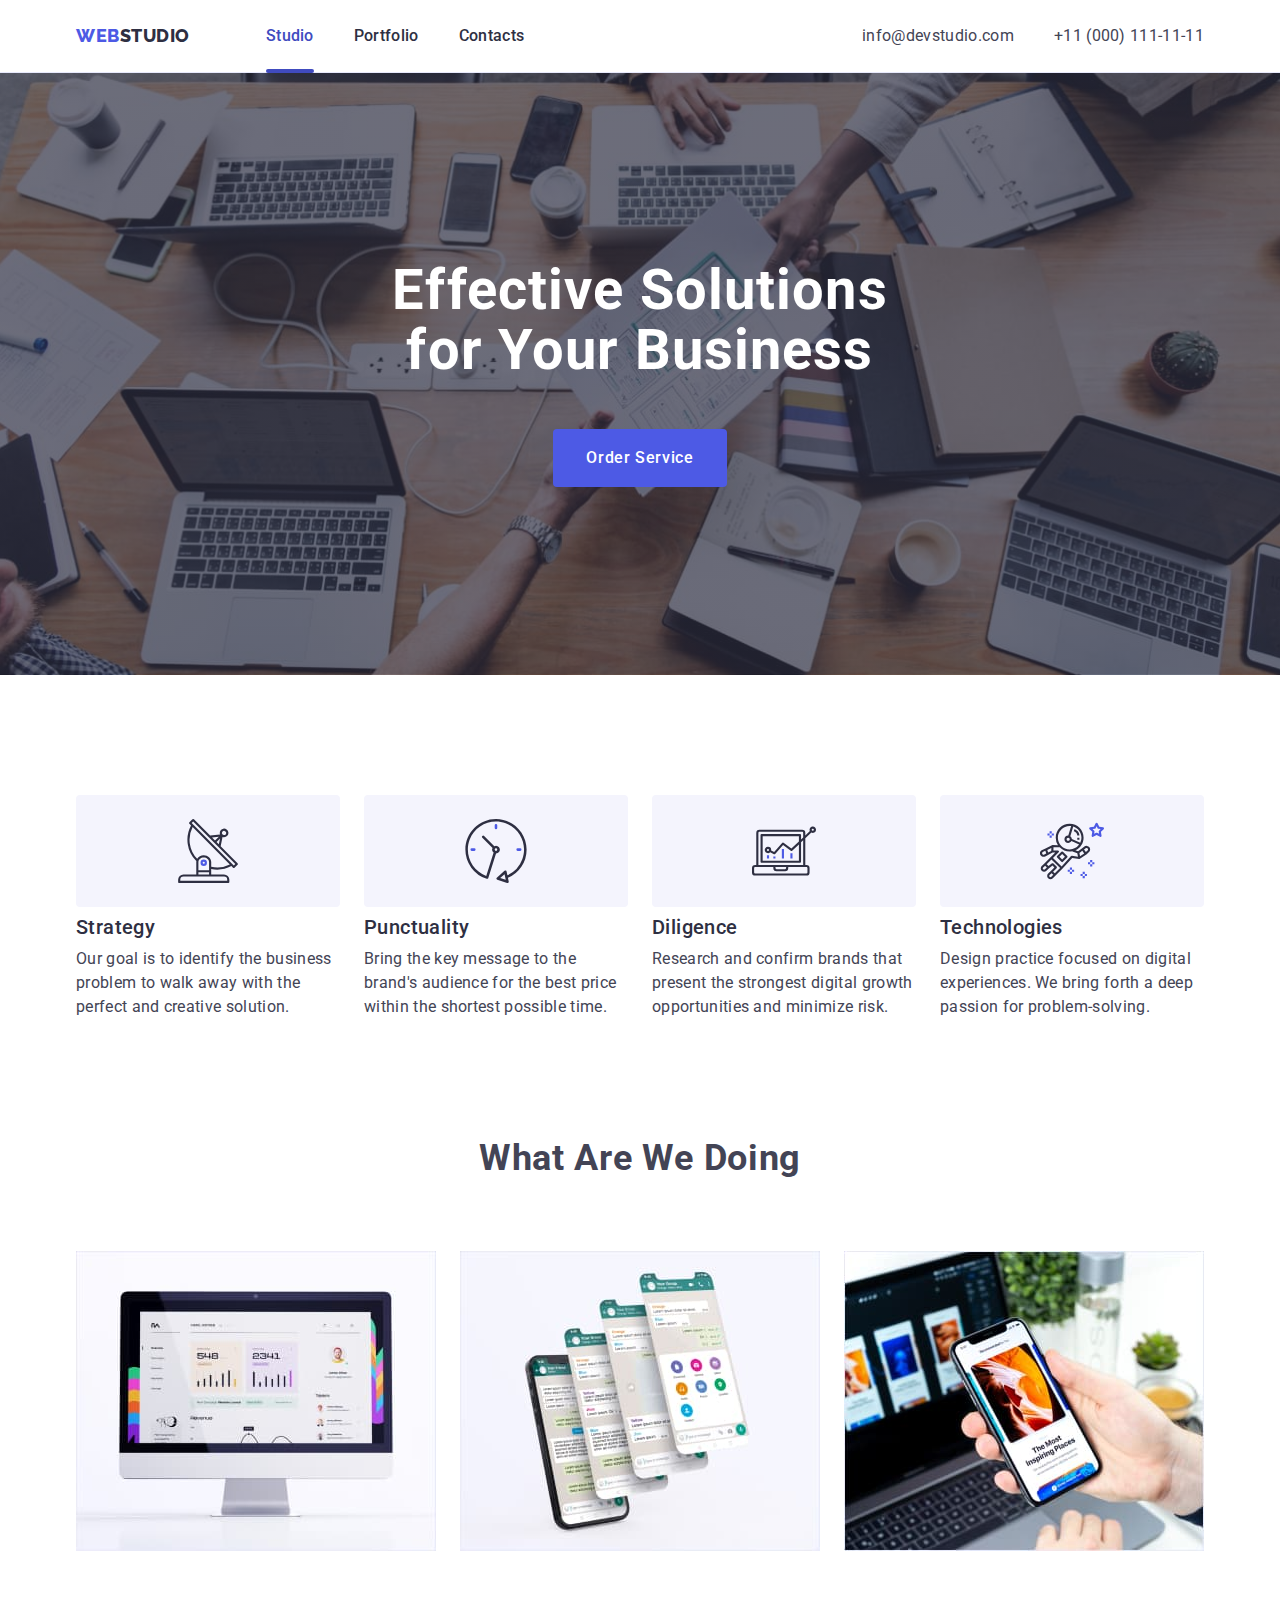
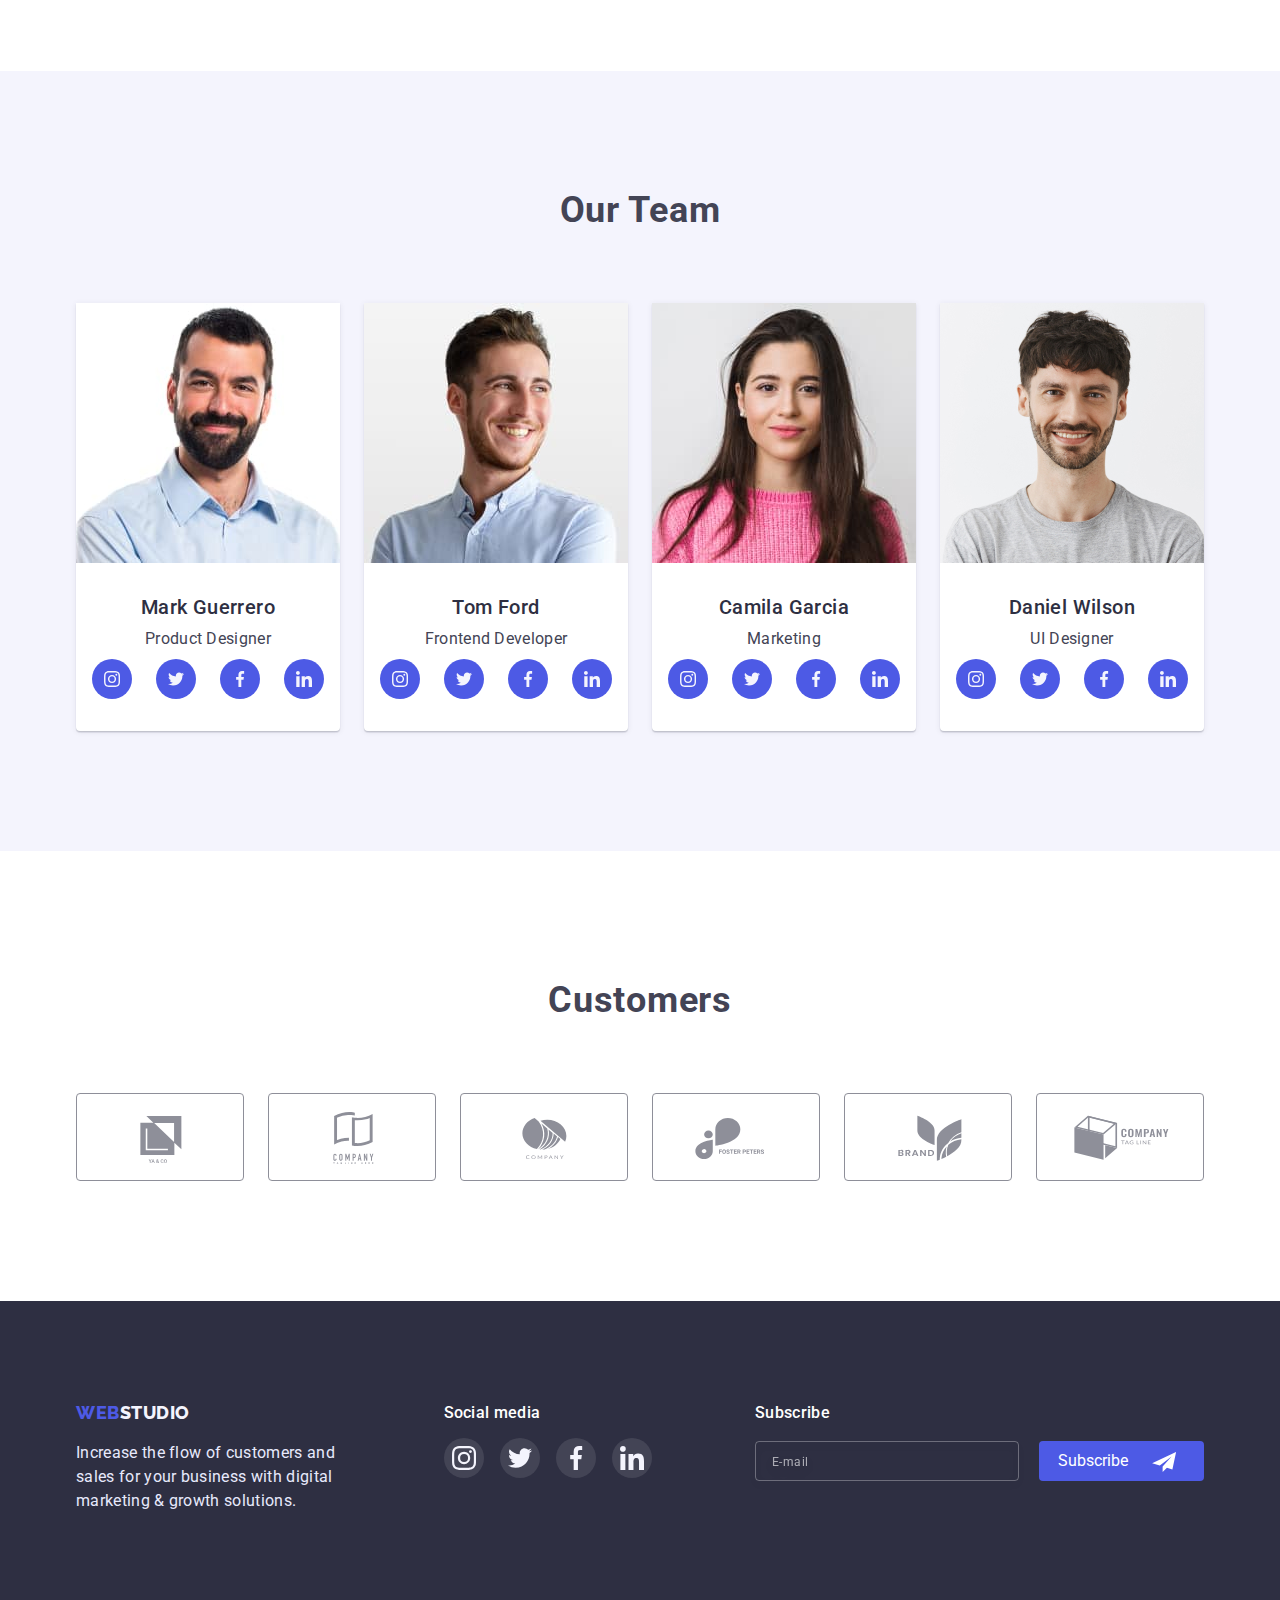
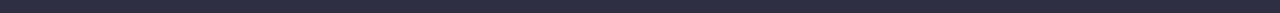
==== commit 46bf0756: "hw06" ====
--- a/index.html
+++ b/index.html
@@ -440,19 +440,17 @@
               placeholder="E-mail"
               id="email"
             />
-
-            <button class="subscribe-btn" type="submit">
-              <span class="subscribe-icon">
-                <svg width="24" height="20">
+                <span class="subscribe-wrap">
+                  <button class="subscribe-btn" type="submit">
+               Subscribe
+                    <svg class="subscribe-icon" width="24" height="20">
                   <use href=".//images/icons.svg#icon-send"></use>
-                </svg>
-              </span>
-
-              Subscribe
-            </button>
+                    </svg>
+                   </button>
+                </span>
           </form>
         </div>
-      </div>
+     
     </footer>
 
     <!-- Modal -->
--- a/css/styles.css
+++ b/css/styles.css
@@ -21,6 +21,10 @@
   font-size: 16px;
 }
 
+button {
+  cursor: pointer;
+}
+
 p,
 h1,
 h2,
@@ -538,15 +542,32 @@
   color: rgba(255, 255, 255, 0.6);
 }
 
+.subscribe-wrap {
+  display: inline-flex;
+
+  margin-left: 16px;
+}
+
+.subscribe-icon {
+  position: absolute;
+  margin-left: 24px;
+}
+
 .subscribe-btn {
+  position: relative;
   width: 165px;
   height: 40px;
-  padding: 8px 24px;
-  margin-left: 24px;
+  padding-right: 64px;
+
   background-color: var(--accent-color);
   border-radius: 4px;
-  border-color: var(--accent-color);
+  border-color: transparent;
   color: var(--invert-white-color);
+  transition: background-color 250ms cubic-bezier(0.4, 0, 0.2, 1);
+}
+
+.subscribe-btn:focus {
+  background-color: var(--accent-color-focus);
 }
 
 /* Socials */
